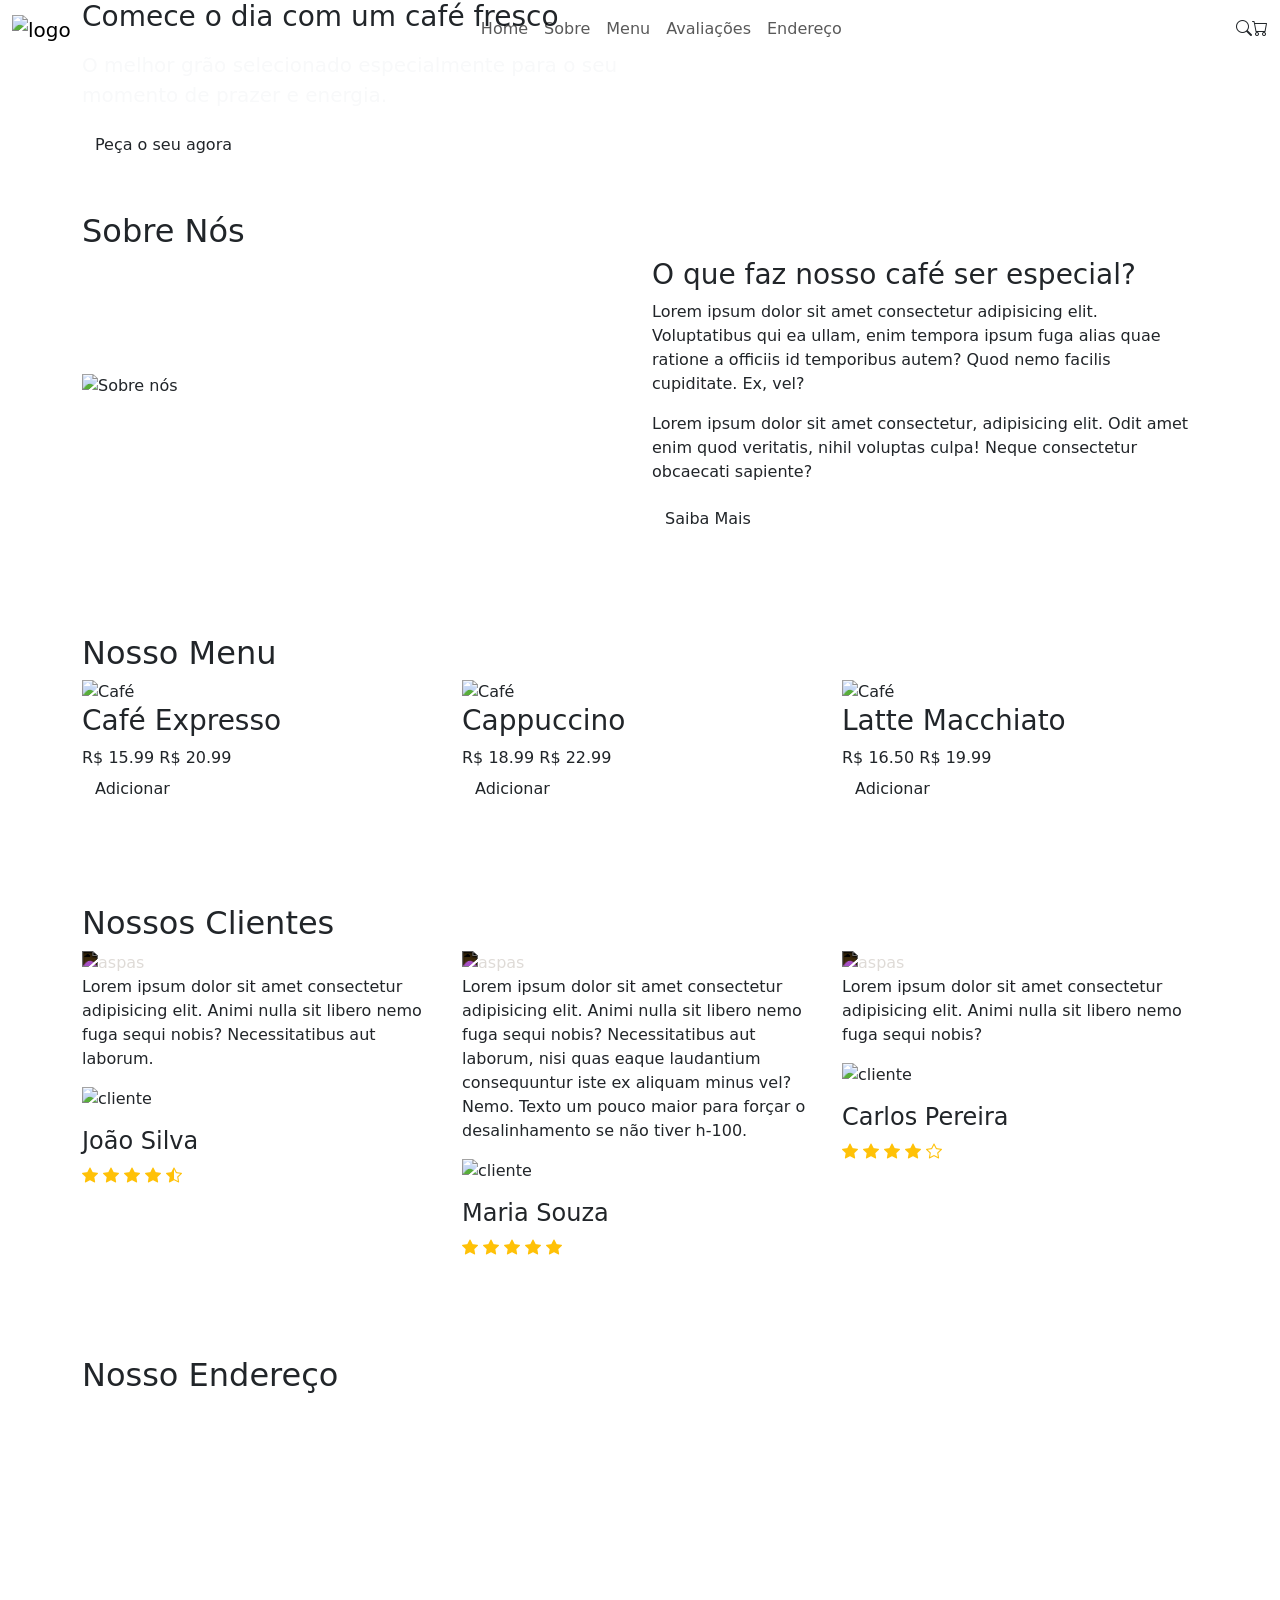
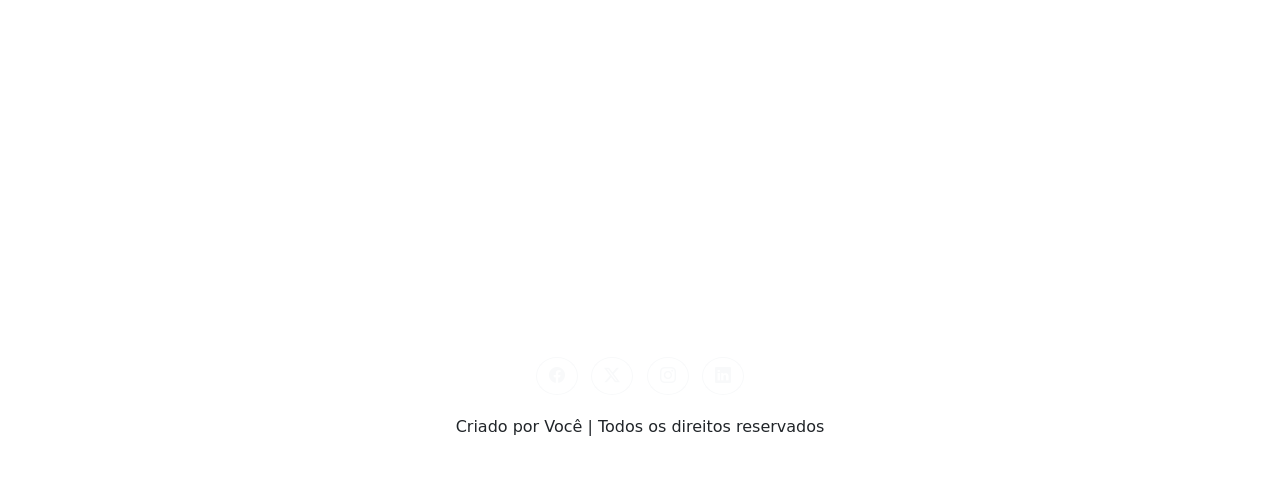
==== index.html @ d4dfc348 ":fire: readm  changes" ====
<!DOCTYPE html>
<html lang="pt-br">
<head>
    <meta charset="UTF-8">
    <meta name="viewport" content="width=device-width, initial-scale=1.0">
    <title>DevClub Coffee - Clone Moderno</title>
    
    <link href="https://cdn.jsdelivr.net/npm/bootstrap@5.3.2/dist/css/bootstrap.min.css" rel="stylesheet">
    
    <link rel="stylesheet" href="https://cdn.jsdelivr.net/npm/bootstrap-icons@1.11.1/font/bootstrap-icons.css">
    
    <link href="https://fonts.googleapis.com/css2?family=Roboto:wght@100;300;400;500;700&display=swap" rel="stylesheet">

    <link rel="stylesheet" href="style.css">
</head>
<body>

    <nav class="navbar navbar-expand-lg fixed-top">
        <div class="container-fluid">
            <a class="navbar-brand" href="#">
                <img src="https://cdn-icons-png.flaticon.com/512/751/751621.png" alt="logo" class="logo-img">
            </a>
            
            <button class="navbar-toggler bg-light" type="button" data-bs-toggle="collapse" data-bs-target="#navbarNav">
                <span class="navbar-toggler-icon"></span>
            </button>

            <div class="collapse navbar-collapse justify-content-center" id="navbarNav">
                <ul class="navbar-nav">
                    <li class="nav-item"><a class="nav-link" href="#home">Home</a></li>
                    <li class="nav-item"><a class="nav-link" href="#about">Sobre</a></li>
                    <li class="nav-item"><a class="nav-link" href="#menu">Menu</a></li>
                    <li class="nav-item"><a class="nav-link" href="#review">Avaliações</a></li>
                    <li class="nav-item"><a class="nav-link" href="#address">Endereço</a></li>
                </ul>
            </div>

            <div class="icons d-flex">
                <div class="bi bi-search"></div>
                <div class="bi bi-cart"></div>
            </div>
        </div>
    </nav>

    <section class="home" id="home">
        <div class="container">
            <div class="row">
                <div class="col-lg-6 col-md-12">
                    <h3>Comece o dia com um café fresco</h3>
                    <p class="mt-3 fs-5 text-light">O melhor grão selecionado especialmente para o seu momento de prazer e energia.</p>
                    <a href="#menu" class="btn btn-custom">Peça o seu agora</a>
                </div>
            </div>
        </div>
    </section>

    <section class="container py-5" id="about">
        <h2 class="title-section">Sobre <span>Nós</span></h2>
        <div class="row align-items-center">
            <div class="col-lg-6 mb-4">
                <img src="https://images.unsplash.com/photo-1509042239860-f550ce710b93?q=80&w=1000&auto=format&fit=crop" class="img-fluid about-img" alt="Sobre nós">
            </div>
            <div class="col-lg-6 about-content">
                <h3>O que faz nosso café ser especial?</h3>
                <p>Lorem ipsum dolor sit amet consectetur adipisicing elit. Voluptatibus qui ea ullam, enim tempora ipsum fuga alias quae ratione a officiis id temporibus autem? Quod nemo facilis cupiditate. Ex, vel?</p>
                <p>Lorem ipsum dolor sit amet consectetur, adipisicing elit. Odit amet enim quod veritatis, nihil voluptas culpa! Neque consectetur obcaecati sapiente?</p>
                <a href="#" class="btn btn-custom">Saiba Mais</a>
            </div>
        </div>
    </section>

    <section class="container py-5" id="menu">
        <h2 class="title-section">Nosso <span>Menu</span></h2>
        <div class="row g-4">
            <div class="col-lg-4 col-md-6">
                <div class="menu-card h-100">
                    <img src="https://images.unsplash.com/photo-1541167760496-1628856ab772?q=80&w=500&auto=format&fit=crop" alt="Café">
                    <h3>Café Expresso</h3>
                    <div class="price">R$ 15.99 <span>R$ 20.99</span></div>
                    <a href="#" class="btn btn-custom">Adicionar</a>
                </div>
            </div>
            <div class="col-lg-4 col-md-6">
                <div class="menu-card h-100">
                    <img src="https://images.unsplash.com/photo-1495474472287-4d71bcdd2085?q=80&w=500&auto=format&fit=crop" alt="Café">
                    <h3>Cappuccino</h3>
                    <div class="price">R$ 18.99 <span>R$ 22.99</span></div>
                    <a href="#" class="btn btn-custom">Adicionar</a>
                </div>
            </div>
            <div class="col-lg-4 col-md-6">
                <div class="menu-card h-100">
                    <img src="https://images.unsplash.com/photo-1514432324607-a09d9b4aefdd?q=80&w=500&auto=format&fit=crop" alt="Café">
                    <h3>Latte Macchiato</h3>
                    <div class="price">R$ 16.50 <span>R$ 19.99</span></div>
                    <a href="#" class="btn btn-custom">Adicionar</a>
                </div>
            </div>
        </div>
    </section>

    <section class="container py-5" id="review">
        <h2 class="title-section">Nossos <span>Clientes</span></h2>
        <div class="row g-4">
            <div class="col-md-4">
                <div class="review-card h-100"> 
                    <img src="https://cdn-icons-png.flaticon.com/512/25/25663.png" class="quote-icon" style="filter: invert(1);" alt="aspas">
                    <p>Lorem ipsum dolor sit amet consectetur adipisicing elit. Animi nulla sit libero nemo fuga sequi nobis? Necessitatibus aut laborum.</p>
                    <img src="https://randomuser.me/api/portraits/men/32.jpg" class="user-img" alt="cliente">
                    <h3 class="mt-3 fs-4">João Silva</h3>
                    <div class="text-warning mt-auto"> <i class="bi bi-star-fill"></i>
                        <i class="bi bi-star-fill"></i>
                        <i class="bi bi-star-fill"></i>
                        <i class="bi bi-star-fill"></i>
                        <i class="bi bi-star-half"></i>
                    </div>
                </div>
            </div>
            <div class="col-md-4">
                <div class="review-card h-100">
                    <img src="https://cdn-icons-png.flaticon.com/512/25/25663.png" class="quote-icon" style="filter: invert(1);" alt="aspas">
                    <p>Lorem ipsum dolor sit amet consectetur adipisicing elit. Animi nulla sit libero nemo fuga sequi nobis? Necessitatibus aut laborum, nisi quas eaque laudantium consequuntur iste ex aliquam minus vel? Nemo. Texto um pouco maior para forçar o desalinhamento se não tiver h-100.</p>
                    <img src="https://randomuser.me/api/portraits/women/44.jpg" class="user-img" alt="cliente">
                    <h3 class="mt-3 fs-4">Maria Souza</h3>
                    <div class="text-warning mt-auto">
                        <i class="bi bi-star-fill"></i>
                        <i class="bi bi-star-fill"></i>
                        <i class="bi bi-star-fill"></i>
                        <i class="bi bi-star-fill"></i>
                        <i class="bi bi-star-fill"></i>
                    </div>
                </div>
            </div>
            <div class="col-md-4">
                <div class="review-card h-100">
                    <img src="https://cdn-icons-png.flaticon.com/512/25/25663.png" class="quote-icon" style="filter: invert(1);" alt="aspas">
                    <p>Lorem ipsum dolor sit amet consectetur adipisicing elit. Animi nulla sit libero nemo fuga sequi nobis?</p>
                    <img src="https://randomuser.me/api/portraits/men/85.jpg" class="user-img" alt="cliente">
                    <h3 class="mt-3 fs-4">Carlos Pereira</h3>
                    <div class="text-warning mt-auto">
                        <i class="bi bi-star-fill"></i>
                        <i class="bi bi-star-fill"></i>
                        <i class="bi bi-star-fill"></i>
                        <i class="bi bi-star-fill"></i>
                        <i class="bi bi-star"></i>
                    </div>
                </div>
            </div>
        </div>
    </section>

    <section class="container py-5" id="address">
        <h2 class="title-section">Nosso <span>Endereço</span></h2>
        <div class="ratio ratio-21x9">
            <iframe src="https://www.google.com/maps/embed?pb=!1m18!1m12!1m3!1d3657.197587029517!2d-46.65202672373356!3d-23.56134887880564!2m3!1f0!2f0!3f0!3m2!1i1024!2i768!4f13.1!3m3!1m2!1s0x94ce59c8da0aa315%3A0xd59f9431f2c9776a!2sAv.%20Paulista%2C%20S%C3%A3o%20Paulo%20-%20SP!5e0!3m2!1spt-BR!2sbr!4v1709230000000!5m2!1spt-BR!2sbr" style="border:0;" allowfullscreen="" loading="lazy"></iframe>
        </div>
    </section>

    <footer class="text-center py-4" style="background-color: var(--black);">
        <div class="mb-3">
            <a href="#" class="btn btn-outline-light rounded-circle m-1"><i class="bi bi-facebook"></i></a>
            <a href="#" class="btn btn-outline-light rounded-circle m-1"><i class="bi bi-twitter-x"></i></a>
            <a href="#" class="btn btn-outline-light rounded-circle m-1"><i class="bi bi-instagram"></i></a>
            <a href="#" class="btn btn-outline-light rounded-circle m-1"><i class="bi bi-linkedin"></i></a>
        </div>
        <p>Criado por <span>Você</span> | Todos os direitos reservados</p>
    </footer>

    <script src="https://cdn.jsdelivr.net/npm/bootstrap@5.3.2/dist/js/bootstrap.bundle.min.js"></script>
</body>
</html>
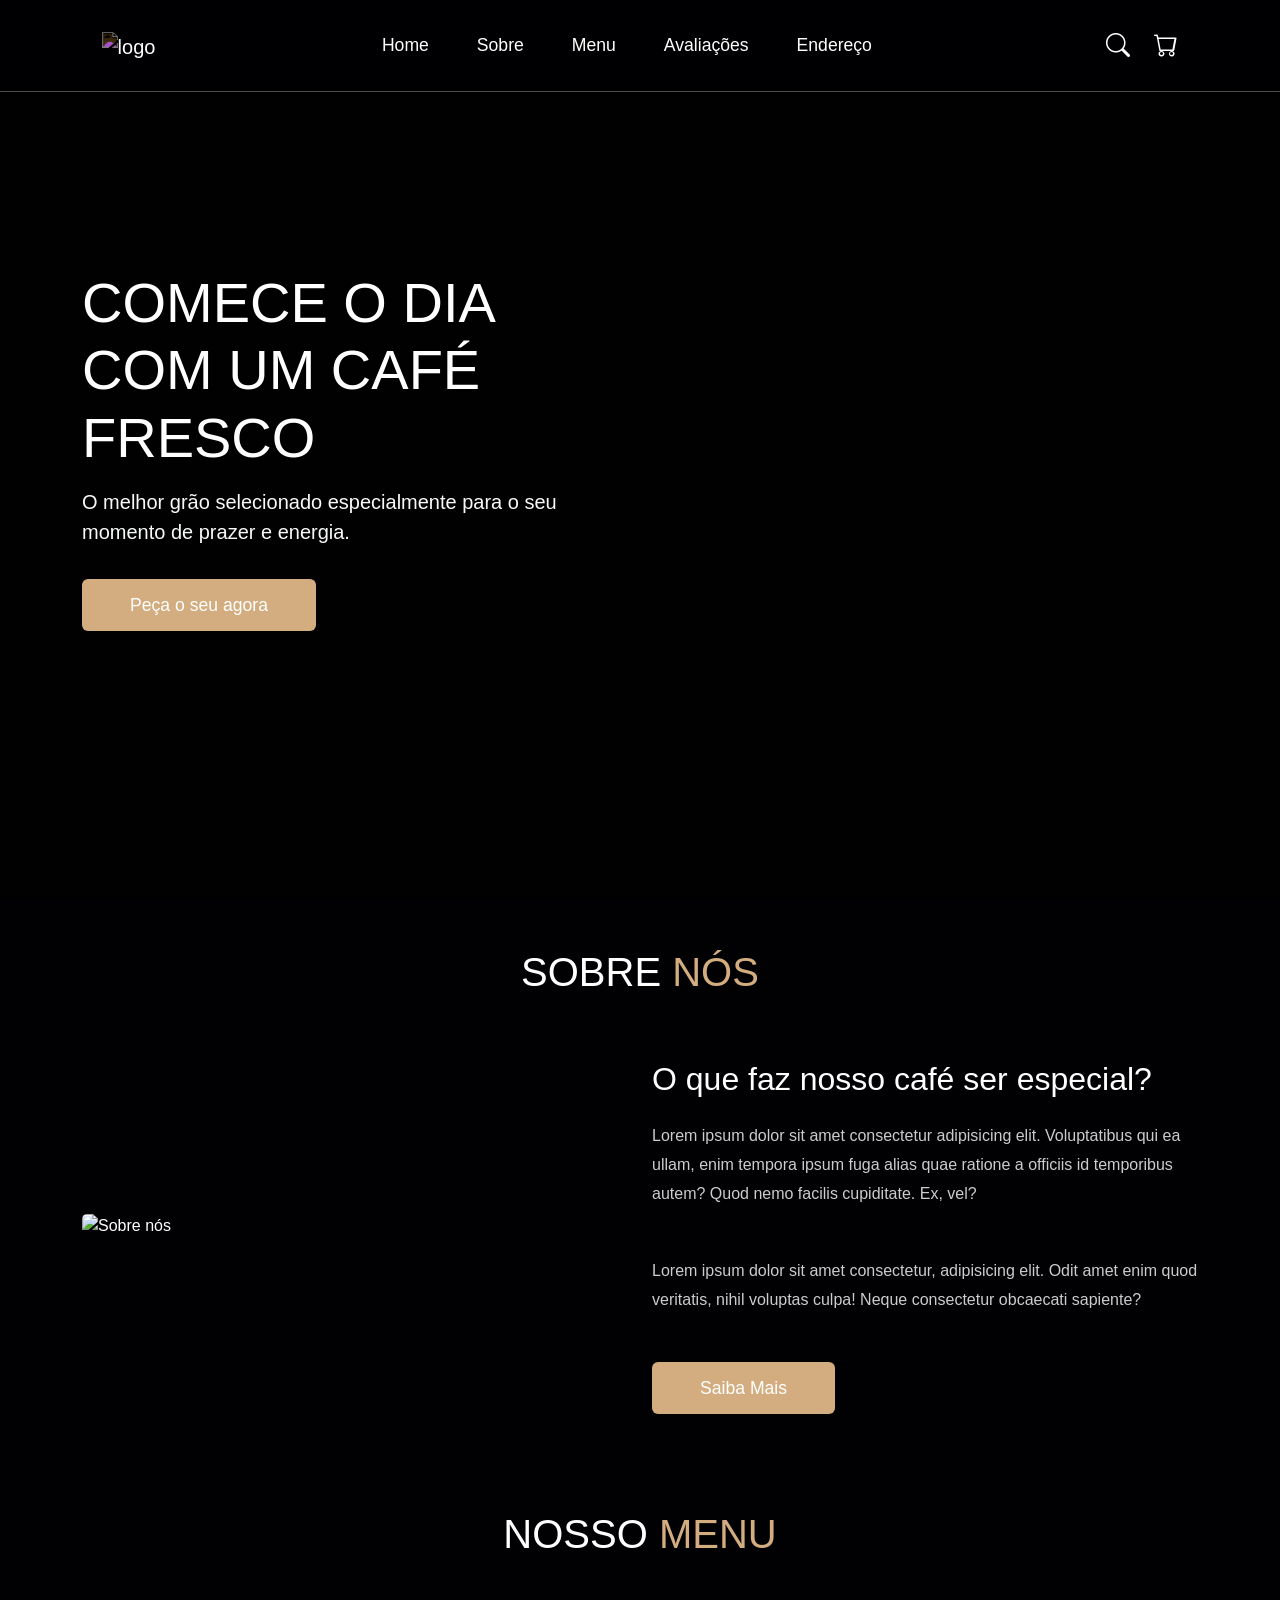
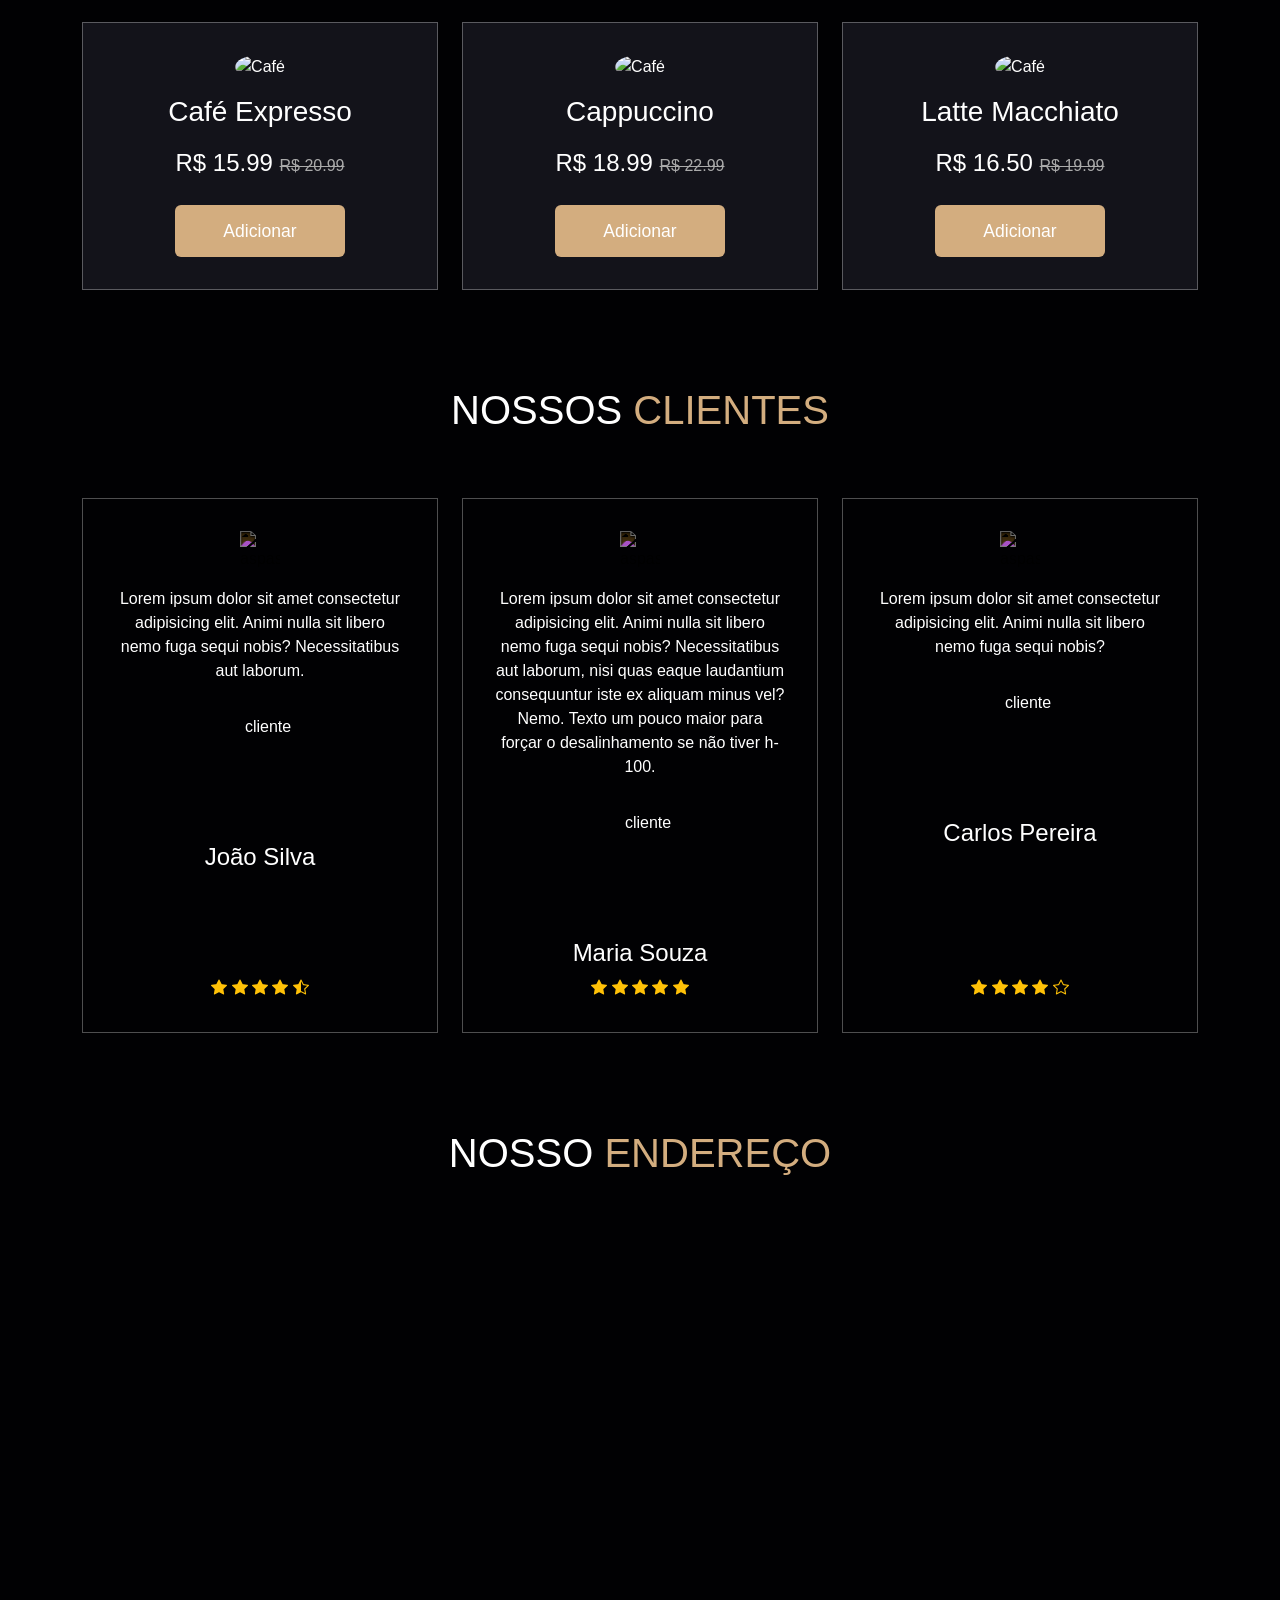
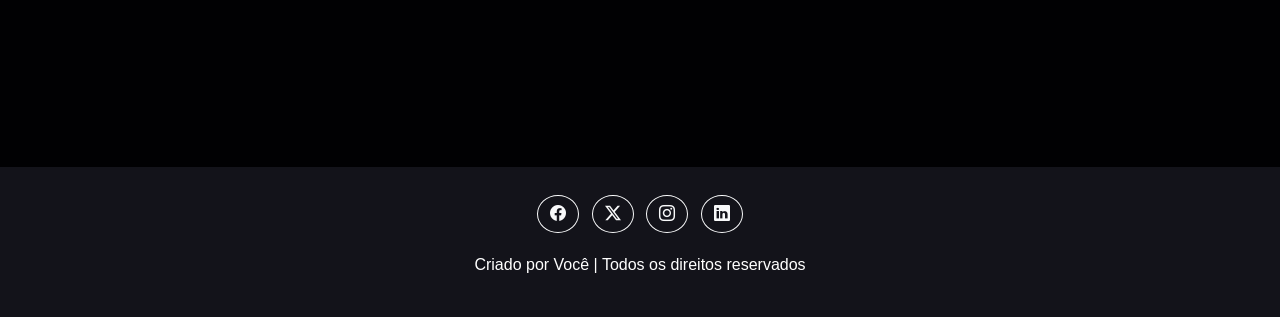
==== commit d248d41d: "css changes" ====
--- a/index.html
+++ b/index.html
@@ -11,7 +11,7 @@
     
     <link href="https://fonts.googleapis.com/css2?family=Roboto:wght@100;300;400;500;700&display=swap" rel="stylesheet">
 
-    <link rel="stylesheet" href="style.css">
+    <link rel="stylesheet" href="css/style.css">
 </head>
 <body>
 
--- a/css/style.css
+++ b/css/style.css
@@ -0,0 +1,181 @@
+/* --- VARIÁVEIS DE CORES --- */
+:root {
+    --main-color: #d3ad7f; /* Dourado */
+    --black: #13131a;
+    --bg: #010103; /* Fundo Escuro */
+    --border: .1rem solid rgba(255,255,255,.3);
+}
+
+body {
+    font-family: 'Roboto', sans-serif;
+    background-color: var(--bg);
+    color: white;
+}
+
+/* --- ESTILOS GERAIS --- */
+.btn-custom {
+    margin-top: 1rem;
+    display: inline-block;
+    padding: 0.8rem 3rem;
+    font-size: 1.1rem;
+    color: white;
+    background-color: var(--main-color);
+    border: none;
+    cursor: pointer;
+}
+
+.btn-custom:hover {
+    letter-spacing: 0.2rem;
+    background-color: #cda474;
+    color: white;
+    transition: .2s ease;
+}
+
+.title-section {
+    text-align: center;
+    color: white;
+    text-transform: uppercase;
+    padding-bottom: 3.5rem;
+    font-size: 2.5rem;
+}
+
+.title-section span {
+    color: var(--main-color);
+    text-transform: uppercase;
+}
+
+/* --- HEADER / NAVBAR --- */
+.navbar {
+    background-color: rgba(1, 1, 3, 0.95);
+    border-bottom: var(--border);
+    padding: 1.5rem 7%;
+}
+
+/* CORREÇÃO 1: Estilo da nova logo */
+.navbar-brand img.logo-img {
+    height: 60px; /* Um pouco maior */
+    filter: invert(1); /* Inverte a cor do ícone preto para branco */
+}
+
+.nav-link {
+    color: white !important;
+    font-size: 1.1rem;
+    margin: 0 1rem;
+    border-bottom: 0.1rem solid transparent;
+}
+
+.nav-link:hover {
+    color: var(--main-color) !important;
+    border-bottom: 0.1rem solid var(--main-color);
+    padding-bottom: 0.5rem;
+}
+
+.icons div {
+    font-size: 1.5rem;
+    margin-left: 1.5rem;
+    cursor: pointer;
+    color: white;
+    transition: .3s;
+}
+
+.icons div:hover {
+    color: var(--main-color);
+}
+
+/* --- HOME HERO SECTION --- */
+.home {
+    min-height: 100vh;
+    display: flex;
+    align-items: center;
+    background: linear-gradient(rgba(0,0,0,0.7), rgba(0,0,0,0.7)), url('https://images.unsplash.com/photo-1497935586351-b67a49e012bf?q=80&w=1471&auto=format&fit=crop') no-repeat center center/cover;
+}
+
+.home h3 {
+    font-size: 3.5rem;
+    text-transform: uppercase;
+    color: white;
+}
+
+/* --- ABOUT SECTION --- */
+.about-img {
+    width: 100%;
+    border-radius: 5px;
+}
+
+.about-content h3 {
+    font-size: 2rem;
+    color: white;
+}
+
+.about-content p {
+    font-size: 1rem;
+    color: #ccc;
+    padding: 1rem 0;
+    line-height: 1.8;
+}
+
+/* --- MENU SECTION --- */
+.menu-card {
+    background-color: var(--black);
+    border: var(--border);
+    padding: 2rem;
+    text-align: center;
+    transition: .5s;
+}
+
+.menu-card:hover {
+    background-color: white;
+}
+
+.menu-card:hover * {
+    color: black !important;
+}
+
+.menu-card img {
+    height: 10rem;
+    object-fit: cover;
+    border-radius: 50%;
+    margin-bottom: 1rem;
+}
+
+.price {
+    font-size: 1.5rem;
+    padding: 0.5rem 0;
+    color: white;
+}
+
+.price span {
+    font-size: 1rem;
+    text-decoration: line-through;
+    font-weight: lighter;
+    color: #aaa;
+}
+
+/* --- REVIEW SECTION (CORREÇÃO 2) --- */
+.review-card {
+    border: var(--border);
+    text-align: center;
+    padding: 2rem;
+    /* Adicionado para garantir que o h-100 funcione bem com flexbox interno se necessário */
+    display: flex;
+    flex-direction: column;
+    align-items: center;
+}
+
+.quote-icon {
+    width: 40px;
+    margin-bottom: 1rem;
+}
+
+.user-img {
+    height: 7rem;
+    width: 7rem;
+    border-radius: 50%;
+    object-fit: cover;
+    margin-top: 1rem;
+}
+
+/* --- MAPA --- */
+iframe {
+    width: 100%;
+}
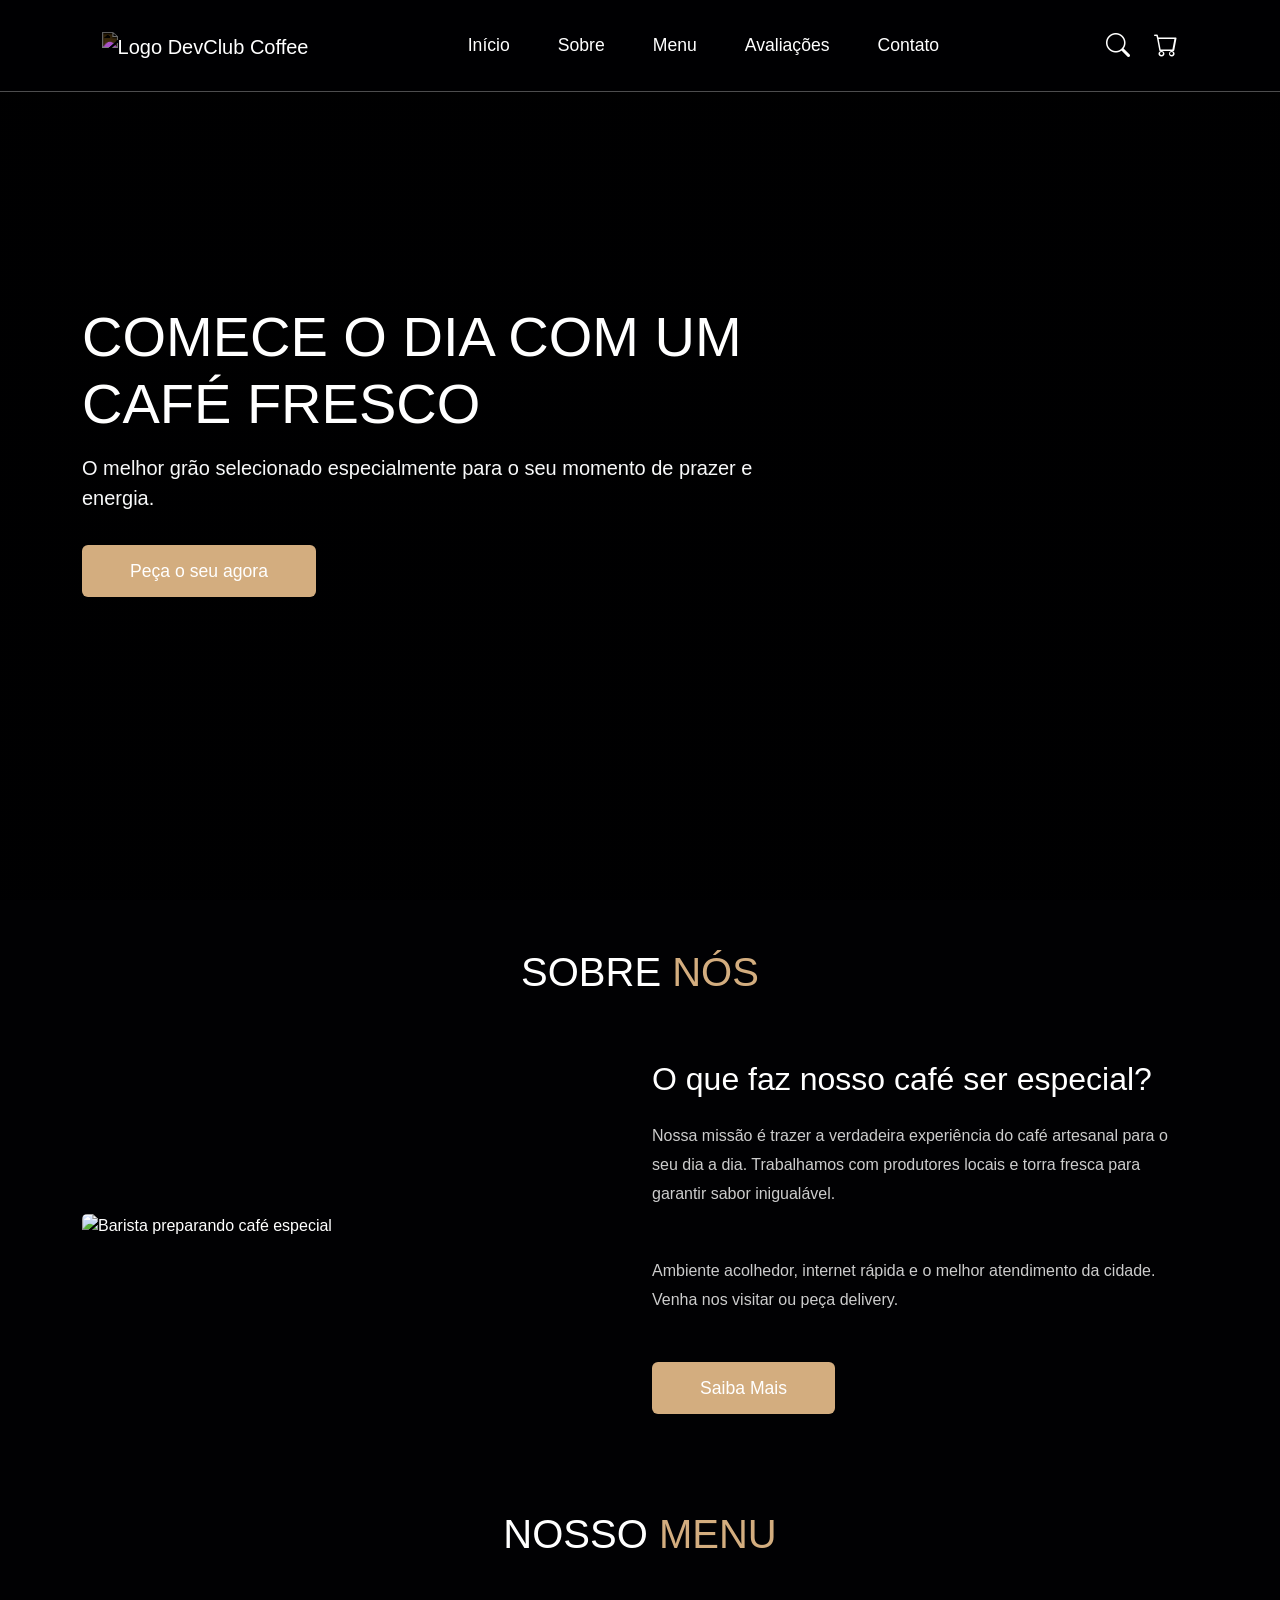
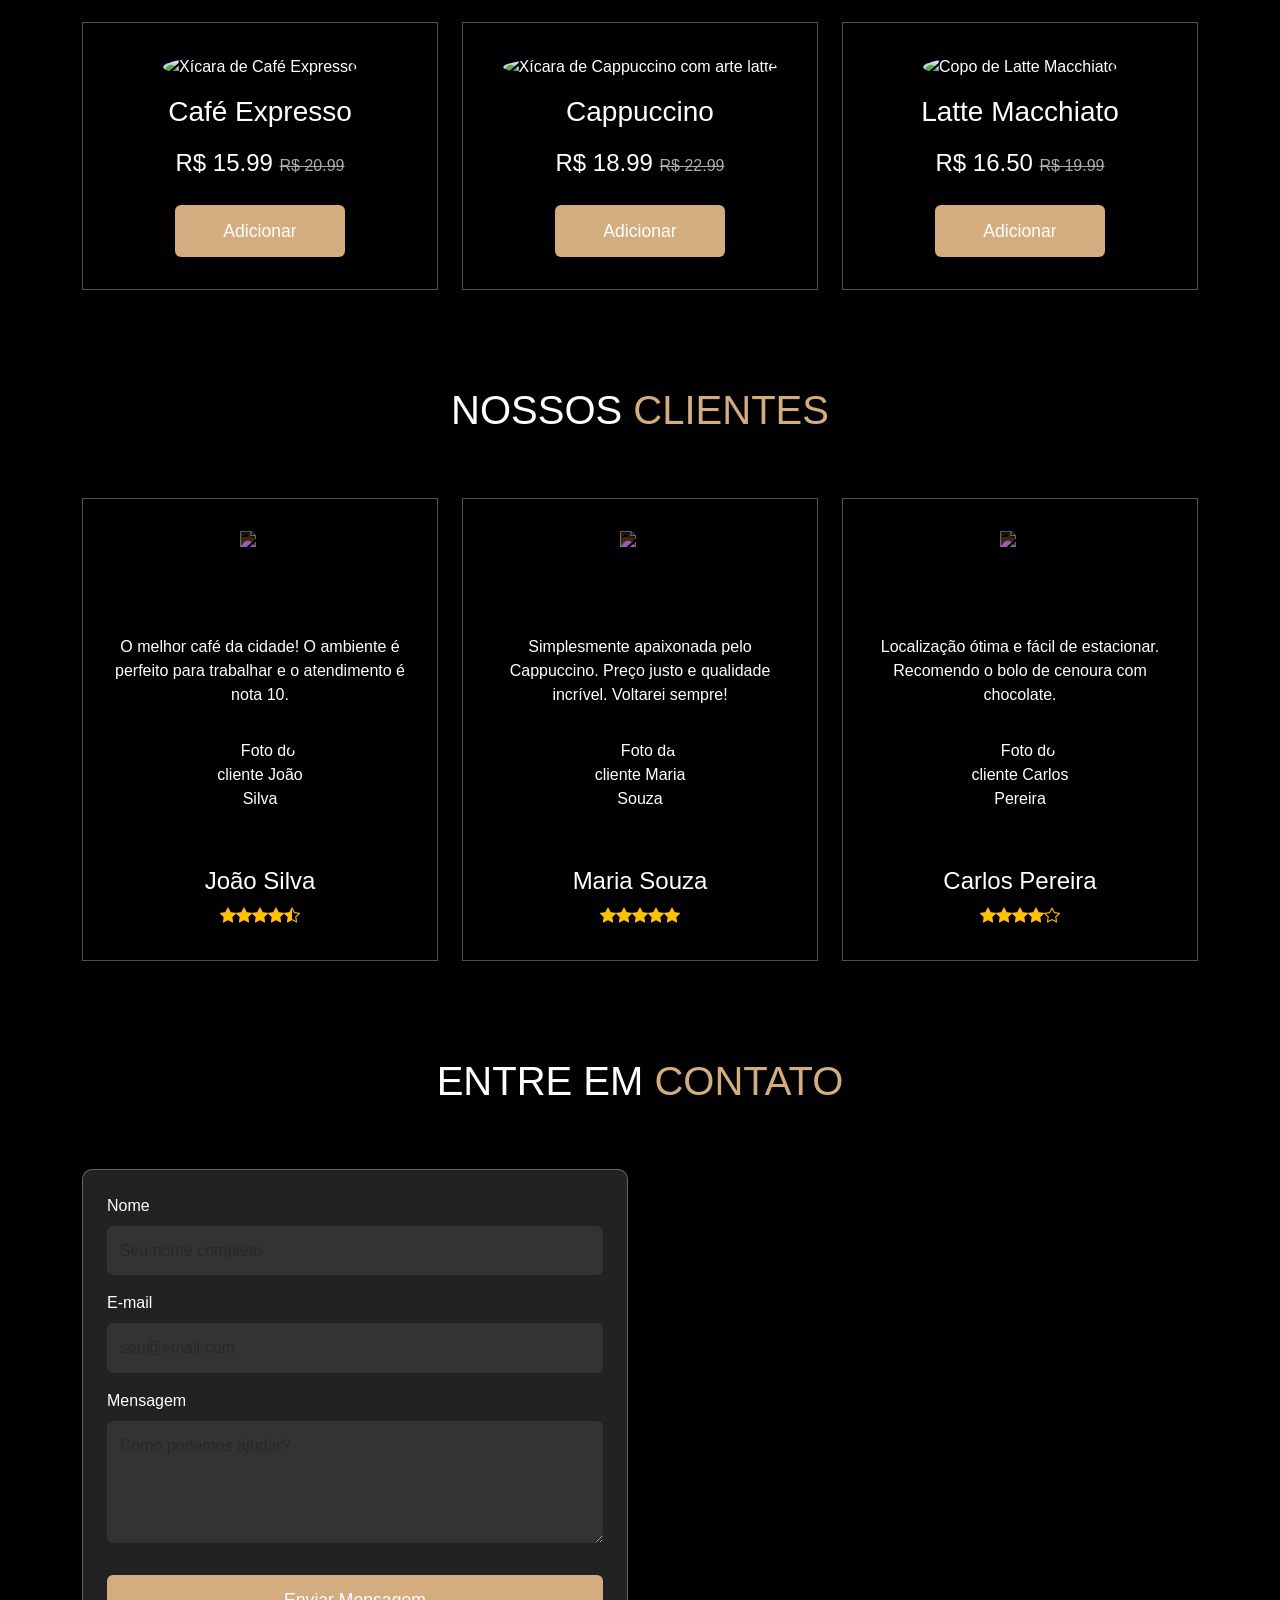
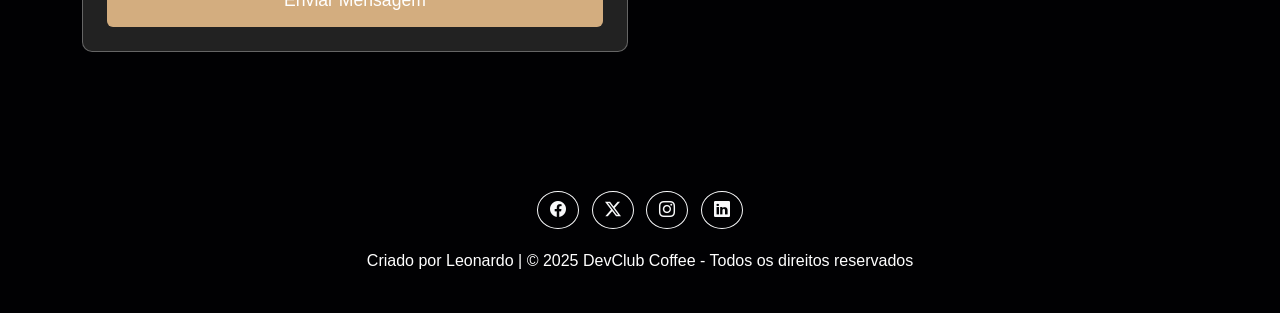
==== commit e04934e4: ":fire: html changes" ====
--- a/index.html
+++ b/index.html
@@ -3,7 +3,9 @@
 <head>
     <meta charset="UTF-8">
     <meta name="viewport" content="width=device-width, initial-scale=1.0">
-    <title>DevClub Coffee - Clone Moderno</title>
+    <title>DevClub Coffee</title>
+    
+    <link rel="shortcut icon" href="https://cdn-icons-png.flaticon.com/512/751/751621.png" type="image/x-icon">
     
     <link href="https://cdn.jsdelivr.net/npm/bootstrap@5.3.2/dist/css/bootstrap.min.css" rel="stylesheet">
     
@@ -18,7 +20,7 @@
     <nav class="navbar navbar-expand-lg fixed-top">
         <div class="container-fluid">
             <a class="navbar-brand" href="#">
-                <img src="https://cdn-icons-png.flaticon.com/512/751/751621.png" alt="logo" class="logo-img">
+                <img src="https://cdn-icons-png.flaticon.com/512/751/751621.png" alt="Logo DevClub Coffee" class="logo-img">
             </a>
             
             <button class="navbar-toggler bg-light" type="button" data-bs-toggle="collapse" data-bs-target="#navbarNav">
@@ -27,17 +29,17 @@
 
             <div class="collapse navbar-collapse justify-content-center" id="navbarNav">
                 <ul class="navbar-nav">
-                    <li class="nav-item"><a class="nav-link" href="#home">Home</a></li>
+                    <li class="nav-item"><a class="nav-link" href="#home">Início</a></li>
                     <li class="nav-item"><a class="nav-link" href="#about">Sobre</a></li>
                     <li class="nav-item"><a class="nav-link" href="#menu">Menu</a></li>
                     <li class="nav-item"><a class="nav-link" href="#review">Avaliações</a></li>
-                    <li class="nav-item"><a class="nav-link" href="#address">Endereço</a></li>
+                    <li class="nav-item"><a class="nav-link" href="#contact">Contato</a></li>
                 </ul>
             </div>
 
             <div class="icons d-flex">
-                <div class="bi bi-search"></div>
-                <div class="bi bi-cart"></div>
+                <div class="bi bi-search" title="Pesquisar"></div>
+                <div class="bi bi-cart" title="Carrinho"></div>
             </div>
         </div>
     </nav>
@@ -45,7 +47,7 @@
     <section class="home" id="home">
         <div class="container">
             <div class="row">
-                <div class="col-lg-6 col-md-12">
+                <div class="col-lg-8 col-md-12">
                     <h3>Comece o dia com um café fresco</h3>
                     <p class="mt-3 fs-5 text-light">O melhor grão selecionado especialmente para o seu momento de prazer e energia.</p>
                     <a href="#menu" class="btn btn-custom">Peça o seu agora</a>
@@ -58,13 +60,12 @@
         <h2 class="title-section">Sobre <span>Nós</span></h2>
         <div class="row align-items-center">
             <div class="col-lg-6 mb-4">
-                <img src="https://images.unsplash.com/photo-1509042239860-f550ce710b93?q=80&w=1000&auto=format&fit=crop" class="img-fluid about-img" alt="Sobre nós">
-            </div>
+                <img src="https://images.unsplash.com/photo-1509042239860-f550ce710b93?q=80&w=1000&auto=format&fit=crop" class="img-fluid about-img" alt="Barista preparando café especial"> </div>
             <div class="col-lg-6 about-content">
                 <h3>O que faz nosso café ser especial?</h3>
-                <p>Lorem ipsum dolor sit amet consectetur adipisicing elit. Voluptatibus qui ea ullam, enim tempora ipsum fuga alias quae ratione a officiis id temporibus autem? Quod nemo facilis cupiditate. Ex, vel?</p>
-                <p>Lorem ipsum dolor sit amet consectetur, adipisicing elit. Odit amet enim quod veritatis, nihil voluptas culpa! Neque consectetur obcaecati sapiente?</p>
-                <a href="#" class="btn btn-custom">Saiba Mais</a>
+                <p>Nossa missão é trazer a verdadeira experiência do café artesanal para o seu dia a dia. Trabalhamos com produtores locais e torra fresca para garantir sabor inigualável.</p>
+                <p>Ambiente acolhedor, internet rápida e o melhor atendimento da cidade. Venha nos visitar ou peça delivery.</p>
+                <a href="#contact" class="btn btn-custom">Saiba Mais</a>
             </div>
         </div>
     </section>
@@ -74,7 +75,7 @@
         <div class="row g-4">
             <div class="col-lg-4 col-md-6">
                 <div class="menu-card h-100">
-                    <img src="https://images.unsplash.com/photo-1541167760496-1628856ab772?q=80&w=500&auto=format&fit=crop" alt="Café">
+                    <img src="https://images.unsplash.com/photo-1541167760496-1628856ab772?q=80&w=500&auto=format&fit=crop" alt="Xícara de Café Expresso">
                     <h3>Café Expresso</h3>
                     <div class="price">R$ 15.99 <span>R$ 20.99</span></div>
                     <a href="#" class="btn btn-custom">Adicionar</a>
@@ -82,7 +83,7 @@
             </div>
             <div class="col-lg-4 col-md-6">
                 <div class="menu-card h-100">
-                    <img src="https://images.unsplash.com/photo-1495474472287-4d71bcdd2085?q=80&w=500&auto=format&fit=crop" alt="Café">
+                    <img src="https://images.unsplash.com/photo-1495474472287-4d71bcdd2085?q=80&w=500&auto=format&fit=crop" alt="Xícara de Cappuccino com arte latte">
                     <h3>Cappuccino</h3>
                     <div class="price">R$ 18.99 <span>R$ 22.99</span></div>
                     <a href="#" class="btn btn-custom">Adicionar</a>
@@ -90,7 +91,7 @@
             </div>
             <div class="col-lg-4 col-md-6">
                 <div class="menu-card h-100">
-                    <img src="https://images.unsplash.com/photo-1514432324607-a09d9b4aefdd?q=80&w=500&auto=format&fit=crop" alt="Café">
+                    <img src="https://images.unsplash.com/photo-1514432324607-a09d9b4aefdd?q=80&w=500&auto=format&fit=crop" alt="Copo de Latte Macchiato">
                     <h3>Latte Macchiato</h3>
                     <div class="price">R$ 16.50 <span>R$ 19.99</span></div>
                     <a href="#" class="btn btn-custom">Adicionar</a>
@@ -104,55 +105,67 @@
         <div class="row g-4">
             <div class="col-md-4">
                 <div class="review-card h-100"> 
-                    <img src="https://cdn-icons-png.flaticon.com/512/25/25663.png" class="quote-icon" style="filter: invert(1);" alt="aspas">
-                    <p>Lorem ipsum dolor sit amet consectetur adipisicing elit. Animi nulla sit libero nemo fuga sequi nobis? Necessitatibus aut laborum.</p>
-                    <img src="https://randomuser.me/api/portraits/men/32.jpg" class="user-img" alt="cliente">
+                    <img src="https://cdn-icons-png.flaticon.com/512/25/25663.png" class="quote-icon" style="filter: invert(1);" alt="ícone de aspas">
+                    <p>O melhor café da cidade! O ambiente é perfeito para trabalhar e o atendimento é nota 10.</p>
+                    <img src="https://randomuser.me/api/portraits/men/32.jpg" class="user-img" alt="Foto do cliente João Silva">
                     <h3 class="mt-3 fs-4">João Silva</h3>
-                    <div class="text-warning mt-auto"> <i class="bi bi-star-fill"></i>
-                        <i class="bi bi-star-fill"></i>
-                        <i class="bi bi-star-fill"></i>
-                        <i class="bi bi-star-fill"></i>
-                        <i class="bi bi-star-half"></i>
+                    <div class="text-warning mt-auto"> 
+                        <i class="bi bi-star-fill"></i><i class="bi bi-star-fill"></i><i class="bi bi-star-fill"></i><i class="bi bi-star-fill"></i><i class="bi bi-star-half"></i>
                     </div>
                 </div>
             </div>
             <div class="col-md-4">
                 <div class="review-card h-100">
-                    <img src="https://cdn-icons-png.flaticon.com/512/25/25663.png" class="quote-icon" style="filter: invert(1);" alt="aspas">
-                    <p>Lorem ipsum dolor sit amet consectetur adipisicing elit. Animi nulla sit libero nemo fuga sequi nobis? Necessitatibus aut laborum, nisi quas eaque laudantium consequuntur iste ex aliquam minus vel? Nemo. Texto um pouco maior para forçar o desalinhamento se não tiver h-100.</p>
-                    <img src="https://randomuser.me/api/portraits/women/44.jpg" class="user-img" alt="cliente">
+                    <img src="https://cdn-icons-png.flaticon.com/512/25/25663.png" class="quote-icon" style="filter: invert(1);" alt="ícone de aspas">
+                    <p>Simplesmente apaixonada pelo Cappuccino. Preço justo e qualidade incrível. Voltarei sempre!</p>
+                    <img src="https://randomuser.me/api/portraits/women/44.jpg" class="user-img" alt="Foto da cliente Maria Souza">
                     <h3 class="mt-3 fs-4">Maria Souza</h3>
                     <div class="text-warning mt-auto">
-                        <i class="bi bi-star-fill"></i>
-                        <i class="bi bi-star-fill"></i>
-                        <i class="bi bi-star-fill"></i>
-                        <i class="bi bi-star-fill"></i>
-                        <i class="bi bi-star-fill"></i>
+                        <i class="bi bi-star-fill"></i><i class="bi bi-star-fill"></i><i class="bi bi-star-fill"></i><i class="bi bi-star-fill"></i><i class="bi bi-star-fill"></i>
                     </div>
                 </div>
             </div>
             <div class="col-md-4">
                 <div class="review-card h-100">
-                    <img src="https://cdn-icons-png.flaticon.com/512/25/25663.png" class="quote-icon" style="filter: invert(1);" alt="aspas">
-                    <p>Lorem ipsum dolor sit amet consectetur adipisicing elit. Animi nulla sit libero nemo fuga sequi nobis?</p>
-                    <img src="https://randomuser.me/api/portraits/men/85.jpg" class="user-img" alt="cliente">
+                    <img src="https://cdn-icons-png.flaticon.com/512/25/25663.png" class="quote-icon" style="filter: invert(1);" alt="ícone de aspas">
+                    <p>Localização ótima e fácil de estacionar. Recomendo o bolo de cenoura com chocolate.</p>
+                    <img src="https://randomuser.me/api/portraits/men/85.jpg" class="user-img" alt="Foto do cliente Carlos Pereira">
                     <h3 class="mt-3 fs-4">Carlos Pereira</h3>
                     <div class="text-warning mt-auto">
-                        <i class="bi bi-star-fill"></i>
-                        <i class="bi bi-star-fill"></i>
-                        <i class="bi bi-star-fill"></i>
-                        <i class="bi bi-star-fill"></i>
-                        <i class="bi bi-star"></i>
+                        <i class="bi bi-star-fill"></i><i class="bi bi-star-fill"></i><i class="bi bi-star-fill"></i><i class="bi bi-star-fill"></i><i class="bi bi-star"></i>
                     </div>
                 </div>
             </div>
         </div>
     </section>
 
-    <section class="container py-5" id="address">
-        <h2 class="title-section">Nosso <span>Endereço</span></h2>
-        <div class="ratio ratio-21x9">
-            <iframe src="https://www.google.com/maps/embed?pb=!1m18!1m12!1m3!1d3657.197587029517!2d-46.65202672373356!3d-23.56134887880564!2m3!1f0!2f0!3f0!3m2!1i1024!2i768!4f13.1!3m3!1m2!1s0x94ce59c8da0aa315%3A0xd59f9431f2c9776a!2sAv.%20Paulista%2C%20S%C3%A3o%20Paulo%20-%20SP!5e0!3m2!1spt-BR!2sbr!4v1709230000000!5m2!1spt-BR!2sbr" style="border:0;" allowfullscreen="" loading="lazy"></iframe>
+    <section class="container py-5" id="contact">
+        <h2 class="title-section">Entre em <span>Contato</span></h2>
+        
+        <div class="row g-4">
+            <div class="col-lg-6">
+                <form class="contact-form p-4">
+                    <div class="mb-3">
+                        <label for="nome" class="form-label text-white">Nome</label>
+                        <input type="text" class="form-control" id="nome" placeholder="Seu nome completo" required>
+                    </div>
+                    <div class="mb-3">
+                        <label for="email" class="form-label text-white">E-mail</label>
+                        <input type="email" class="form-control" id="email" placeholder="seu@email.com" required>
+                    </div>
+                    <div class="mb-3">
+                        <label for="mensagem" class="form-label text-white">Mensagem</label>
+                        <textarea class="form-control" id="mensagem" rows="4" placeholder="Como podemos ajudar?" required></textarea>
+                    </div>
+                    <button type="submit" class="btn btn-custom w-100">Enviar Mensagem</button>
+                </form>
+            </div>
+
+            <div class="col-lg-6">
+                <div class="ratio ratio-1x1 h-100 map-container">
+                    <iframe src="https://www.google.com/maps/embed?pb=!1m18!1m12!1m3!1d3657.197587029517!2d-46.65202672373356!3d-23.56134887880564!2m3!1f0!2f0!3f0!3m2!1i1024!2i768!4f13.1!3m3!1m2!1s0x94ce59c8da0aa315%3A0xd59f9431f2c9776a!2sAv.%20Paulista%2C%20S%C3%A3o%20Paulo%20-%20SP!5e0!3m2!1spt-BR!2sbr!4v1709230000000!5m2!1spt-BR!2sbr" style="border:0;" allowfullscreen="" loading="lazy" title="Mapa de localização"></iframe>
+                </div>
+            </div>
         </div>
     </section>
 
@@ -163,7 +176,7 @@
             <a href="#" class="btn btn-outline-light rounded-circle m-1"><i class="bi bi-instagram"></i></a>
             <a href="#" class="btn btn-outline-light rounded-circle m-1"><i class="bi bi-linkedin"></i></a>
         </div>
-        <p>Criado por <span>Você</span> | Todos os direitos reservados</p>
+        <p>Criado por <span>Leonardo</span> | &copy; 2025 DevClub Coffee - Todos os direitos reservados</p>
     </footer>
 
     <script src="https://cdn.jsdelivr.net/npm/bootstrap@5.3.2/dist/js/bootstrap.bundle.min.js"></script>
--- a/css/style.css
+++ b/css/style.css
@@ -1,10 +1,9 @@
-/* --- VARIÁVEIS DE CORES --- */
 :root {
-    --main-color: #d3ad7f; /* Dourado */
-    --black: #13131a;
-    --bg: #010103; /* Fundo Escuro */
+    --main-color: #d3ad7f; 
+    --bg: #010103; 
     --border: .1rem solid rgba(255,255,255,.3);
 }
+
 
 body {
     font-family: 'Roboto', sans-serif;
@@ -12,7 +11,6 @@
     color: white;
 }
 
-/* --- ESTILOS GERAIS --- */
 .btn-custom {
     margin-top: 1rem;
     display: inline-block;
@@ -22,15 +20,16 @@
     background-color: var(--main-color);
     border: none;
     cursor: pointer;
+    transition: .2s ease;
 }
 
 .btn-custom:hover {
-    letter-spacing: 0.2rem;
+    letter-spacing: 0.2rem; 
     background-color: #cda474;
     color: white;
-    transition: .2s ease;
-}
-
+}
+
+/* --- TITLE SECTION --- */
 .title-section {
     text-align: center;
     color: white;
@@ -44,17 +43,16 @@
     text-transform: uppercase;
 }
 
-/* --- HEADER / NAVBAR --- */
+/* --- NAVBAR --- */
 .navbar {
     background-color: rgba(1, 1, 3, 0.95);
     border-bottom: var(--border);
     padding: 1.5rem 7%;
 }
 
-/* CORREÇÃO 1: Estilo da nova logo */
 .navbar-brand img.logo-img {
-    height: 60px; /* Um pouco maior */
-    filter: invert(1); /* Inverte a cor do ícone preto para branco */
+    height: 60px;
+    filter: invert(1);
 }
 
 .nav-link {
@@ -82,7 +80,7 @@
     color: var(--main-color);
 }
 
-/* --- HOME HERO SECTION --- */
+/* --- HERO SECTION --- */
 .home {
     min-height: 100vh;
     display: flex;
@@ -117,7 +115,7 @@
 /* --- MENU SECTION --- */
 .menu-card {
     background-color: var(--black);
-    border: var(--border);
+    border: var(--border); 
     padding: 2rem;
     text-align: center;
     transition: .5s;
@@ -125,6 +123,7 @@
 
 .menu-card:hover {
     background-color: white;
+    transform: scale(1.02); 
 }
 
 .menu-card:hover * {
@@ -151,12 +150,11 @@
     color: #aaa;
 }
 
-/* --- REVIEW SECTION (CORREÇÃO 2) --- */
+/* --- REVIEW SECTION --- */
 .review-card {
     border: var(--border);
     text-align: center;
     padding: 2rem;
-    /* Adicionado para garantir que o h-100 funcione bem com flexbox interno se necessário */
     display: flex;
     flex-direction: column;
     align-items: center;
@@ -175,7 +173,29 @@
     margin-top: 1rem;
 }
 
-/* --- MAPA --- */
-iframe {
+
+.contact-form {
+    background-color: #222;
+    border: var(--border);
+    border-radius: 10px;
+}
+
+.contact-form .form-control {
+    background-color: #333;
+    border: none;
+    color: white;
+    padding: 0.8rem;
+}
+
+.contact-form .form-control:focus {
+    background-color: #444;
+    box-shadow: none;
+    border: 1px solid var(--main-color);
+}
+
+.map-container iframe {
     width: 100%;
+    height: 100%;
+    min-height: 300px; 
+    border-radius: 10px;
 }
